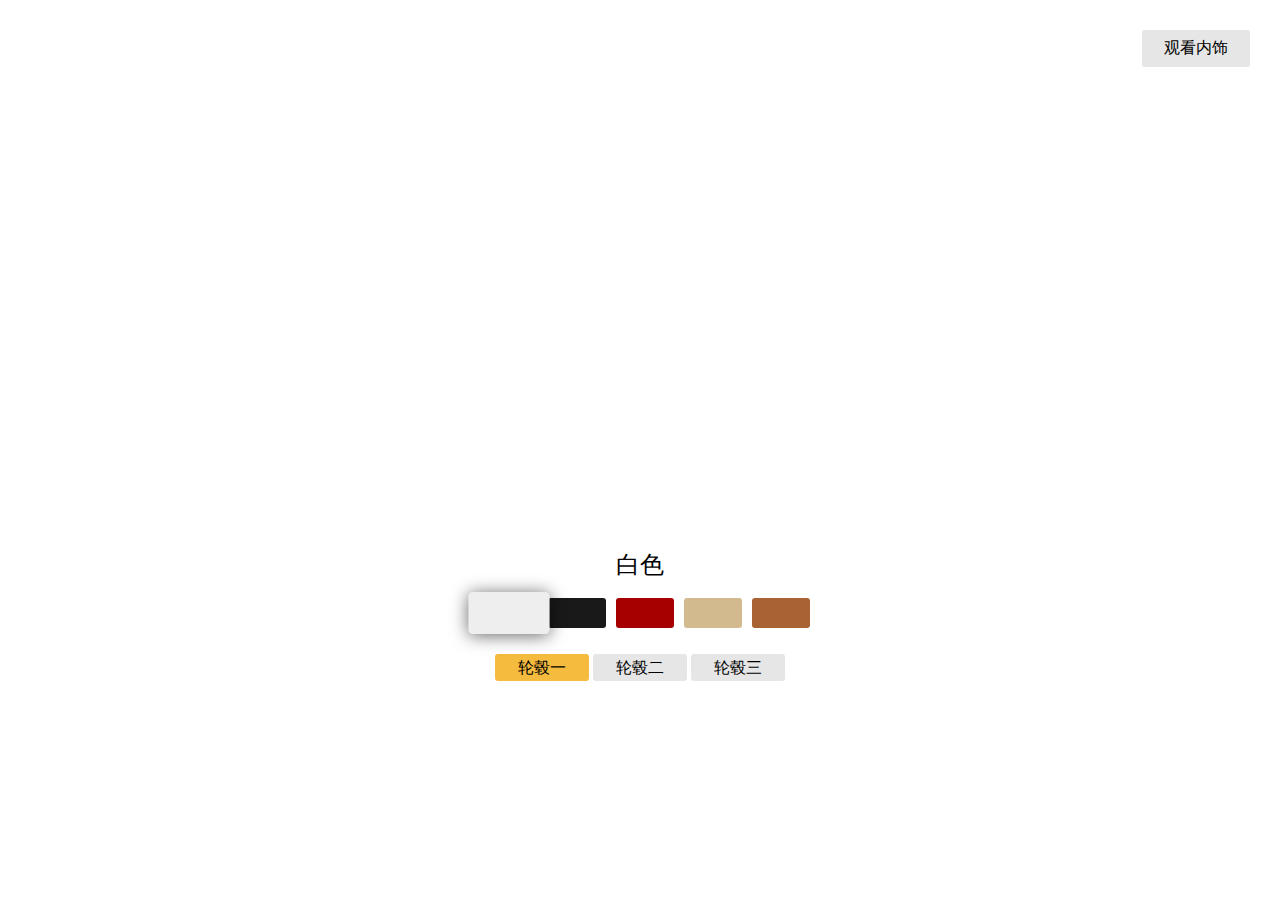
==== index.html @ bb8d85c2 "初始版本" ====
<!doctype html>
<html lang="en">
<head>
  <meta charset="UTF-8">
  <meta http-equiv="content-type" content='text/html;charset=utf-8' />
  <meta name="viewport" content="width=device-width, initial-scale=1.0, maximum-scale=1.0, user-scalable=0" />
  <meta name="apple-mobile-web-app-status-bar-style" content="black" />
  <meta name="format-detection" content="telephone=no,address=no" />
  <title>手机首页</title>
  <link rel="stylesheet" href="./css/reset.css">
  <link rel="stylesheet" href="./css/mobile_style.css">
  <script>
    var w = window,
      d = document,
      e = d.documentElement,
      g = d.getElementsByTagName('body')[0],
      width = w.innerWidth || e.clientWidth || g.clientWidth;
    if(width > 800) {
        window.location.href = './pc.html';
    }
  </script>
</head>
<body>
  <div class="wrap mobile">
    <div class="logo">Jeep</div>
    <div class="car_con">
      <img src="./images/go-into.png" alt="" class="rotate ro_left">
      <img src="./images/640_1008/K8_360_comp_lm_white_limited_640_1008_v008/K8_360_comp_lm_white_limited_640_1008_v008.0000.png" alt="" class="car_img place_img">
      <div class="car_img" id="car360"></div>
      <img src="./images/go-into.png" alt="" class="rotate ro_right">
      <span class="jump">观看内饰</span>
    </div>
    <div class="butt_group">
      <p class="car_color">白色</p>
      <div class="color_blocks">
        <span class="color_item color_active white" data-color="white"></span>
        <span class="color_item black" data-color="black"></span>
        <span class="color_item red" data-color="red"></span>
        <span class="color_item crystal" data-color="crystal"></span>
        <span class="color_item brown" data-color="brown"></span>
      </div>
      <div class="hubcaps">
        <span class="hubcap_item wheel_active" data-wheel="limit">轮毂一</span>
        <span class="hubcap_item" data-wheel="overland">轮毂二</span>
        <span class="hubcap_item" data-wheel="summit">轮毂三</span>
      </div>
    </div>
  </div>
  <script src="https://cdn.bootcss.com/jquery/3.3.0/jquery.min.js"></script>
  <script src="https://cdn.bootcss.com/spritespin/3.4.3/spritespin.min.js"></script>
  <script>
    var isFirst = true;  // 是否第一次访问

    $(document).ready(function () {
      var carObj = new car();
      carObj.listeners();
      carObj.load360();
    })

    var car = function car() {
      this.color = 'white';    // 颜色
      this.wheel = 'limited';   // 轮毂
      this.height = 550; // 初始高度
      this.colorText = {
        white: '白色',
        red: '红色',
        crystal: '水晶色',
        brown: '棕色',
        blue: '蓝色',
        black: '黑色'
      }
    }

    // 监听按钮点击
    car.prototype.listeners = function listeners() {
      var vm = this;
      var $colorItemList = $('.color_item') // 颜色按钮
      var $hubcapItemList = $('.hubcap_item') // 轮毂按钮
      var $carColor = $('.car_color');  // 颜色文字

      $colorItemList.on('click', function (e) {
        var $me = $(this);
        $colorItemList.removeClass('color_active');
        $me.addClass('color_active');
        vm.color = $me.data('color');
        $carColor.text(vm.colorText[vm.color]);
        vm.load360();
        isFirst = false;
      })

      $hubcapItemList.on('click', function (e) {
        var $me = $(this);
        $hubcapItemList.removeClass('wheel_active');
        $me.addClass('wheel_active');
        vm.wheel = $me.data('wheel');
        console.log(vm);
        vm.load360();
        isFirst = false;
      })
    }

    car.prototype.load360 = function load360() {
      var width = window.screen.availWidth;
      var height = $('.car_con').height();
      var frames = SpriteSpin.sourceArray('./images/640_1008/K8_360_comp_lm_' + this.color + '_' + this.wheel +'_640_1008_v008/K8_360_comp_lm_' + this.color + '_' +this.wheel +'_640_1008_v008.{frame}.png', { frame: [0, 60], digits: 4 });
      $("#car360").spritespin({
        width: width,
        height: height,
        behavior: "drag",
        module: "360",
        sense: -1,
        source: frames,
        animate: false
      });
    }

  </script>
</body>
</html>
---- css/mobile_style.css ----
/*手机版*/

.mobile {
  height: 100vh;
  overflow: hidden;
}

.mobile .logo {
  height: 42px;
  background: #191919;
  color: #fff;
  font-size: 30px;
  padding-left: 10px;
}

.mobile .car_con {
  position: relative;
}

.mobile .car_con .place_img {
  visibility: hidden;
  width: 100%;
  /*margin-top: -100px;*/
}

.mobile #car360 {
  position: absolute!important;
  top: 0;
  left: 0;
  z-index: 1;
}

.mobile .car_con .rotate {
  position: absolute;
  top: 300px;
  width: 39px;
}

.mobile .car_con .ro_left {
  transform: rotate(180deg);
  left: 25px;
}

.mobile .car_con .ro_right {
  right: 25px;
}

.mobile .jump {
  position: absolute;
  right: 15px;
  top: 15px;
  background: #e6e6e6;
  border-radius: 3px;
  padding: 4px 11px;
}

.mobile .butt_group {
  text-align: center;
  position: fixed;
  bottom: 10px;
  z-index: 9;
  width: 100%;
}

.mobile .car_color {
  font-family: PingFangSC-Regular;
  font-size: 12px;
  color: #000000;
  text-align: center;
  line-height: 30px;
}

.mobile .color_blocks {
  font-size: 0;
}

.mobile .color_blocks .color_item{
  display: inline-block;
  border-radius: 3px;
  width: 59px;
  height: 31px;
  margin-left: 5px;
  transition: all .3s ease;
  margin-top: 9px;
}

.mobile .color_blocks .color_item:first-child {
  margin: 0;
}

.mobile .color_blocks .color_active {
  box-shadow: 0 1px 12px 0 rgba(0,0,0,0.60);
  transform: scale(1.25);
}

.mobile .hubcaps {
  margin-top: 18px;
  font-family: PingFangSC-Regular;
  font-size: 12px;
  color: #000000;
}

.mobile .hubcaps .hubcap_item {
  background: #e6e6e6;
  border-radius: 3px;
  padding: 4px 18px;
  transition: background .3s ease;
}

.mobile .hubcaps .wheel_active {
  background: #F5BB3F;
}
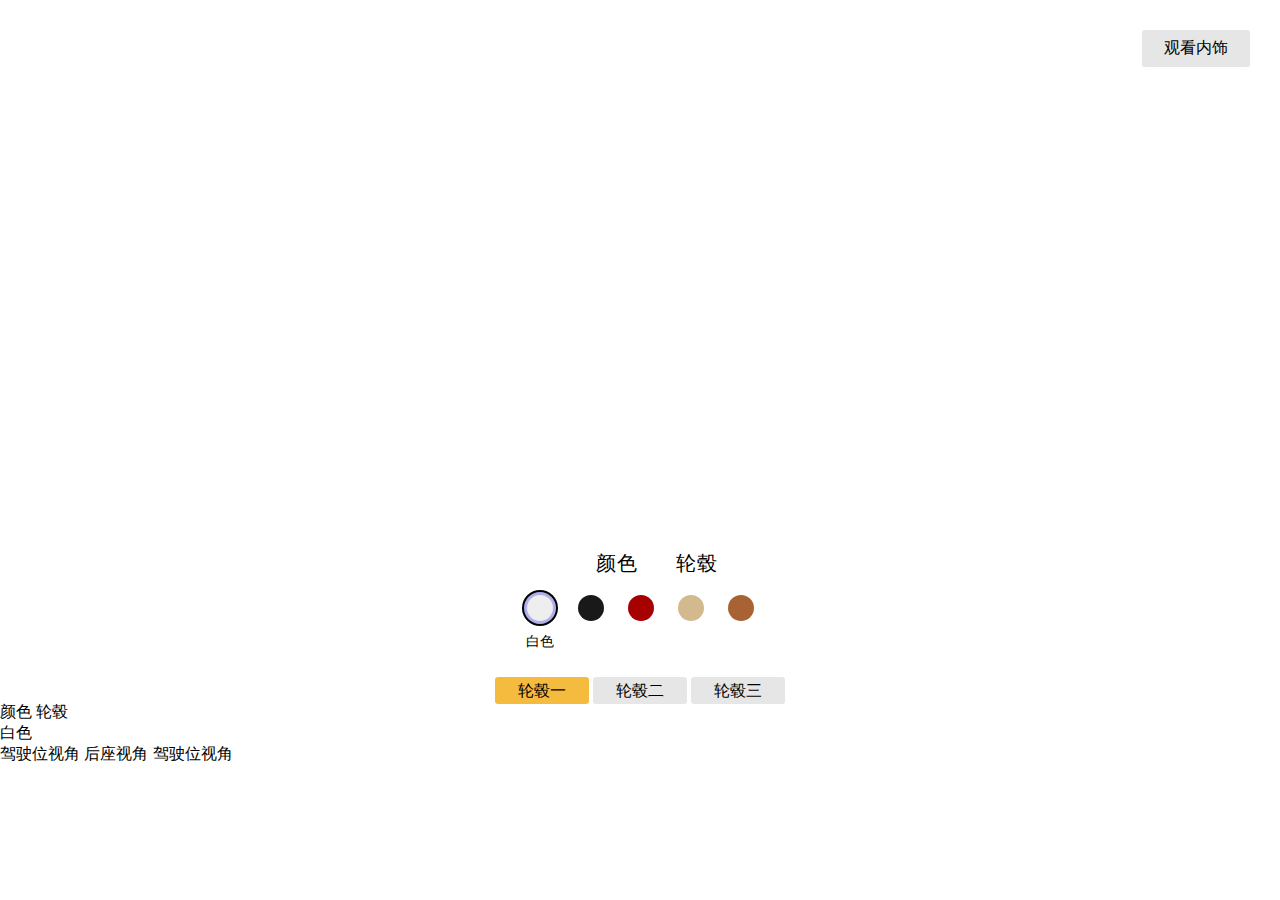
==== commit 3f5ddc3b: "修改UI" ====
--- a/index.html
+++ b/index.html
@@ -100,7 +100,7 @@
     }
 
     car.prototype.load360 = function load360() {
-      var width = window.screen.availWidth;
+      var width = window.innerWidth || document.clientWidth;
       var height = $('.car_con').height();
       var frames = SpriteSpin.sourceArray('./images/640_1008/K8_360_comp_lm_' + this.color + '_' + this.wheel +'_640_1008_v008/K8_360_comp_lm_' + this.color + '_' +this.wheel +'_640_1008_v008.{frame}.png', { frame: [0, 60], digits: 4 });
       $("#car360").spritespin({
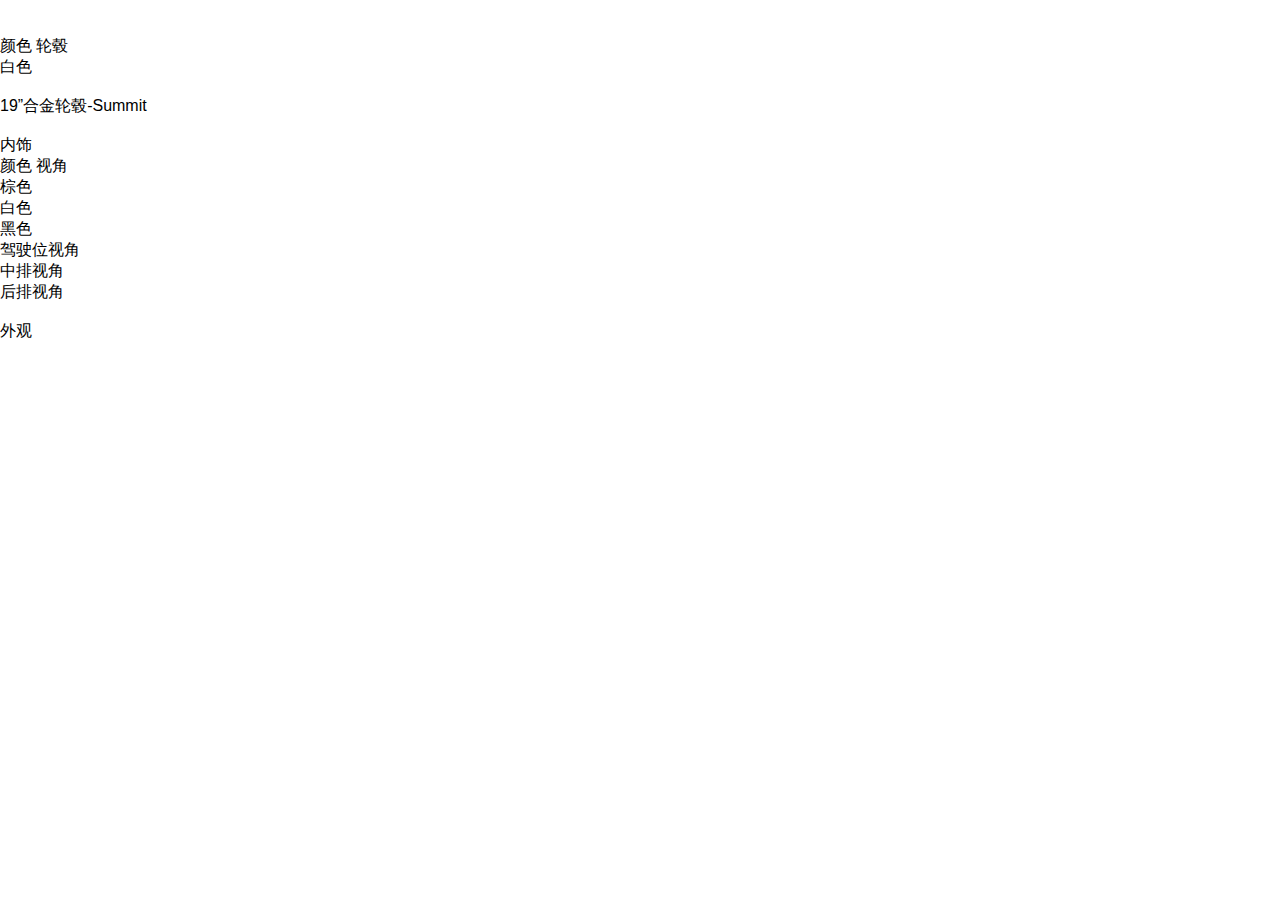
==== commit 2b9cdcc1: "完成pc端" ====
--- a/index.html
+++ b/index.html
@@ -6,6 +6,8 @@
   <meta name="viewport" content="width=device-width, initial-scale=1.0, maximum-scale=1.0, user-scalable=0" />
   <meta name="apple-mobile-web-app-status-bar-style" content="black" />
   <meta name="format-detection" content="telephone=no,address=no" />
+  <meta http-equiv="cache-control" content="max-age=0" />
+  <meta http-equiv="cache-control" content="no-cache" />
   <title>手机首页</title>
   <link rel="stylesheet" href="./css/reset.css">
   <link rel="stylesheet" href="./css/mobile_style.css">
@@ -25,7 +27,7 @@
     <div class="logo">Jeep</div>
     <div class="car_con">
       <img src="./images/go-into.png" alt="" class="rotate ro_left">
-      <img src="./images/640_1008/K8_360_comp_lm_white_limited_640_1008_v008/K8_360_comp_lm_white_limited_640_1008_v008.0000.png" alt="" class="car_img place_img">
+      <img src="./images/640_1008/K8_360_comp_lm_white_limited_640_1008_v008/K8_360_comp_lm_white_limited_640_1008_v008.0000.png" alt="" class="car_img place_img" onload="load()">
       <div class="car_img" id="car360"></div>
       <img src="./images/go-into.png" alt="" class="rotate ro_right">
       <span class="jump">观看内饰</span>
@@ -51,11 +53,15 @@
   <script>
     var isFirst = true;  // 是否第一次访问
 
-    $(document).ready(function () {
+    function load() {
       var carObj = new car();
       carObj.listeners();
       carObj.load360();
-    })
+    }
+//
+//    $(document).ready(function () {
+//
+//    })
 
     var car = function car() {
       this.color = 'white';    // 颜色
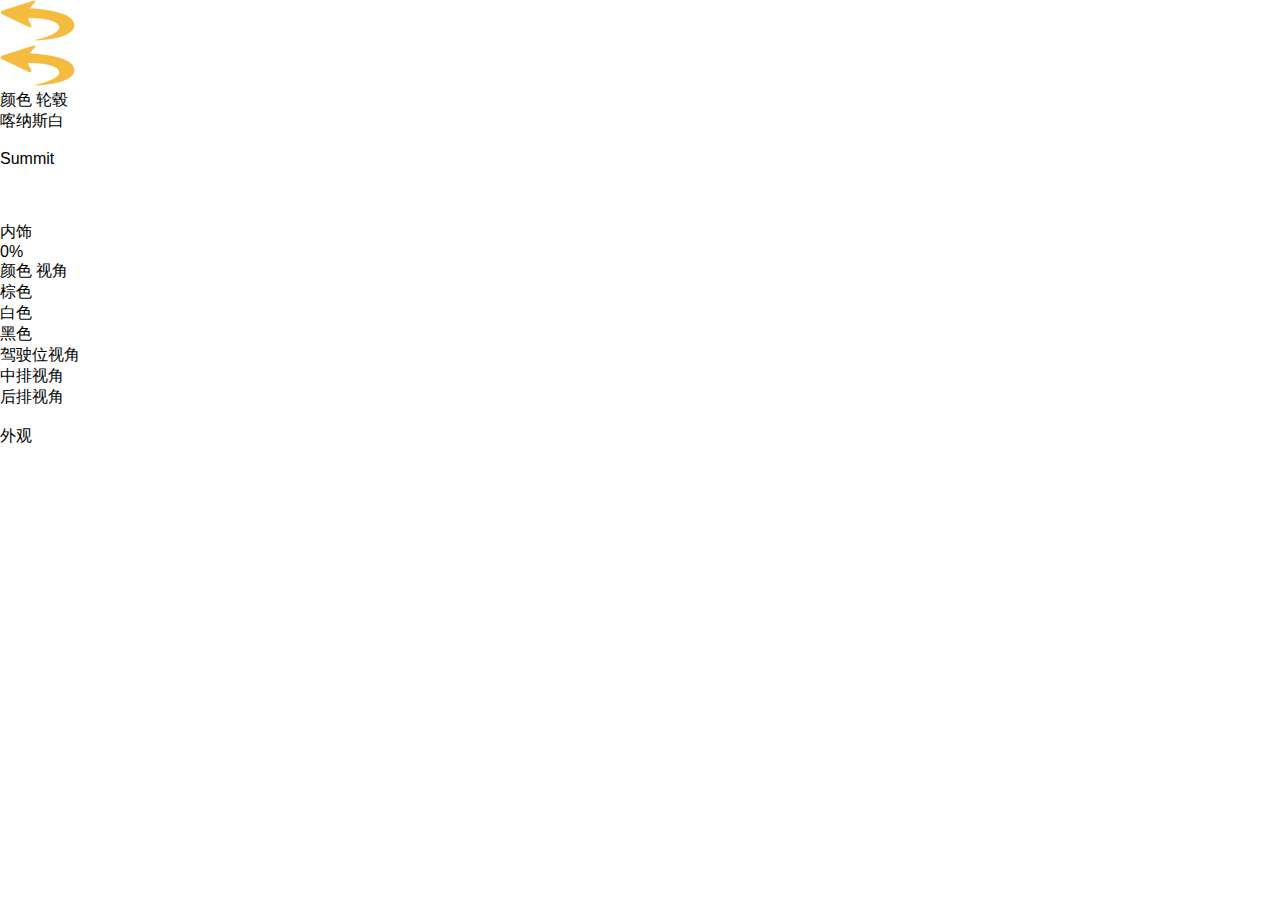
==== commit 3c6cd235: "修改字体" ====
--- a/index.html
+++ b/index.html
@@ -2,124 +2,381 @@
 <html lang="en">
 <head>
   <meta charset="UTF-8">
-  <meta http-equiv="content-type" content='text/html;charset=utf-8' />
-  <meta name="viewport" content="width=device-width, initial-scale=1.0, maximum-scale=1.0, user-scalable=0" />
-  <meta name="apple-mobile-web-app-status-bar-style" content="black" />
-  <meta name="format-detection" content="telephone=no,address=no" />
-  <meta http-equiv="cache-control" content="max-age=0" />
-  <meta http-equiv="cache-control" content="no-cache" />
+  <meta http-equiv="content-type" content='text/html;charset=utf-8'/>
+  <meta name="viewport" content="width=device-width, initial-scale=1.0, maximum-scale=1.0, user-scalable=0"/>
+  <meta name="apple-mobile-web-app-status-bar-style" content="black"/>
+  <meta name="format-detection" content="telephone=no,address=no"/>
+  <meta http-equiv="cache-control" content="max-age=0"/>
+  <meta http-equiv="cache-control" content="no-cache"/>
   <title>手机首页</title>
   <link rel="stylesheet" href="./css/reset.css">
   <link rel="stylesheet" href="./css/mobile_style.css">
   <script>
     var w = window,
-      d = document,
-      e = d.documentElement,
-      g = d.getElementsByTagName('body')[0],
-      width = w.innerWidth || e.clientWidth || g.clientWidth;
-    if(width > 800) {
-        window.location.href = './pc.html';
+            d = document,
+            e = d.documentElement,
+            g = d.getElementsByTagName('body')[0],
+            width = w.innerWidth || e.clientWidth || g.clientWidth;
+    if (width > 800) {
+      window.location.href = './pc.html';
     }
   </script>
 </head>
 <body>
-  <div class="wrap mobile">
-    <div class="logo">Jeep</div>
-    <div class="car_con">
-      <img src="./images/go-into.png" alt="" class="rotate ro_left">
-      <img src="./images/640_1008/K8_360_comp_lm_white_limited_640_1008_v008/K8_360_comp_lm_white_limited_640_1008_v008.0000.png" alt="" class="car_img place_img" onload="load()">
-      <div class="car_img" id="car360"></div>
-      <img src="./images/go-into.png" alt="" class="rotate ro_right">
-      <span class="jump">观看内饰</span>
-    </div>
-    <div class="butt_group">
-      <p class="car_color">白色</p>
-      <div class="color_blocks">
-        <span class="color_item color_active white" data-color="white"></span>
-        <span class="color_item black" data-color="black"></span>
-        <span class="color_item red" data-color="red"></span>
-        <span class="color_item crystal" data-color="crystal"></span>
-        <span class="color_item brown" data-color="brown"></span>
+<div class="wrap mobile">
+  <div class="logo">Jeep</div>
+  <div class="car_con">
+    <img src="./images/go-into.png" alt="" class="rotate ro_left">
+    <img src="./images/640_1008/K8_360_comp_lm_white_limited_640_1008_v008/K8_360_comp_lm_white_limited_640_1008_v008.0000.png"
+         alt="" class="place_img">
+    <div class="car_img" id="car360"></div>
+    <img src="./images/go-into.png" alt="" class="rotate ro_right">
+  </div>
+  <div class="butt_group">
+    <div class="menu">
+      <span class="menu_item menu_active" id="menu_color">颜色</span>
+      <span class="menu_item" id="menu_hubcaps">轮毂</span>
+    </div>
+    <div class="color_blocks">
+      <div class="color_text_wrap"><span class="color_item color_active white" data-color="white"></span>
+        <p class="text_for_color">喀纳斯白</p></div>
+      <div class="color_text_wrap"><span class="color_item black" data-color="black"></span>
+        <p class="text_for_color"></p></div>
+      <div class="color_text_wrap"><span class="color_item red" data-color="red"></span>
+        <p class="text_for_color"></p></div>
+      <div class="color_text_wrap"><span class="color_item crystal" data-color="crystal"></span>
+        <p class="text_for_color"></p></div>
+      <div class="color_text_wrap"><span class="color_item brown" data-color="brown"></span>
+        <p class="text_for_color"></p></div>
+      <div class="color_text_wrap"><span class="color_item blue" data-color="blue"></span>
+        <p class="text_for_color"></p></div>
+    </div>
+    <div class="hubcaps">
+      <span class="hubcap_item wheel_active" data-wheel="limited"><img src="./images/hubcap-1.png" alt=""><p class="hubcap_text">Summit</p></span>
+      <span class="hubcap_item" data-wheel="overland"><img src="./images/hubcap-2.png" alt=""><p class="hubcap_text"></p></span>
+      <span class="hubcap_item" data-wheel="summit"><img src="./images/hubcap-3.png" alt=""><p class="hubcap_text"></p></span>
+    </div>
+  </div>
+  <div class="out_foot_right">
+    <img src="./images/steering_wheel.png" alt="" class="jump">
+    <p class="steering_text">内饰</p>
+  </div>
+  <div class="box_fix"><div class="box"><div class="boxLoading"></div><p>0%</p></div></div>
+</div>
+<div class="inner">
+  <div id="vr_show"></div>
+  <div class="i_footer">
+    <div class="i_butts">
+      <div class="i_menu">
+        <span class="i_menu_item i_menu_active" id="i_color">颜色</span>
+        <span class="i_menu_item" id="i_angle">视角</span>
       </div>
-      <div class="hubcaps">
-        <span class="hubcap_item wheel_active" data-wheel="limit">轮毂一</span>
-        <span class="hubcap_item" data-wheel="overland">轮毂二</span>
-        <span class="hubcap_item" data-wheel="summit">轮毂三</span>
+      <div class="i_color_blocks">
+        <div class="i_color_text_wrap"><span class="i_color_item i_color_active brown" data-color="brown"></span>
+          <p class="text_for_color">棕色</p></div>
+        <div class="i_color_text_wrap"><span class="i_color_item white" data-color="white"></span>
+          <p class="text_for_color">白色</p></div>
+        <div class="i_color_text_wrap"><span class="i_color_item black" data-color="black"></span>
+          <p class="text_for_color">黑色</p></div>
       </div>
+      <div class="angle">
+        <div class="angle_wrap angle_active">
+          <div class="three_row">
+            <div class="row_block"></div>
+            <div class="row_block"></div>
+            <div class="row_block"></div>
+          </div>
+          <p class="angle_item" data-row="one">驾驶位视角</p>
+        </div>
+        <div class="angle_wrap">
+          <div class="three_row">
+            <div class="row_block"></div>
+            <div class="row_block"></div>
+            <div class="row_block"></div>
+          </div>
+          <p class="angle_item" data-row="two">中排视角</p>
+        </div>
+        <div class="angle_wrap">
+          <div class="three_row">
+            <div class="row_block"></div>
+            <div class="row_block"></div>
+            <div class="row_block"></div>
+          </div>
+          <p class="angle_item" data-row="three">后排视角</p>
+        </div>
+      </div>
+    </div>
+    <div class="footer_right">
+      <img src="./images/out_look.png" alt="" class="go_to_out">
+      <p>外观</p>
     </div>
   </div>
-  <script src="https://cdn.bootcss.com/jquery/3.3.0/jquery.min.js"></script>
-  <script src="https://cdn.bootcss.com/spritespin/3.4.3/spritespin.min.js"></script>
-  <script>
-    var isFirst = true;  // 是否第一次访问
-
-    function load() {
-      var carObj = new car();
-      carObj.listeners();
-      carObj.load360();
+</div>
+<script src="https://cdn.bootcss.com/jquery/3.3.0/jquery.min.js"></script>
+<script src="https://cdn.bootcss.com/spritespin/3.4.3/spritespin.min.js"></script>
+<script>
+  var isFirst = true;  // 是否第一次访问
+  var isOut = true;  // true在外观页  false在内饰页
+  var innerCar;
+
+  $(document).ready(function () {
+    var carObj = new car();
+    carObj.listeners();
+    carObj.load360();
+  })
+
+  var car = function Car() {
+    this.color = 'white';    // 颜色
+    this.wheel = 'limited';   // 轮毂
+    this.height = 550; // 初始高度
+    this.colorText = {
+      white: '喀纳斯白',
+      red: '波尔多红',
+      crystal: '水晶色',
+      brown: '阿布扎比棕',
+      blue: '斐济蓝',
+      black: '北极黑'
+    };
+    this.colorValue = {
+      white: '#999999',
+      red: '#A60000',
+      crystal: '#D3B98E',
+      brown: '#A86233',
+      black: '#191919',
+      blue: '#2378BB'
+    };
+  };
+
+  // 监听按钮点击
+  car.prototype.listeners = function listeners() {
+
+    $('.innder').hide();
+    $('.wrap').show();
+    var vm = this;
+    var $colorItemList = $('.color_item'); // 颜色按钮
+    var $hubcapItemList = $('.hubcap_item'); // 轮毂按钮
+    var $menuItem = $('.menu_item'); // 颜色轮毂菜单
+    var $hubcapText = $('.hubcap_text');
+    var $textForColor = $('.text_for_color');
+
+    $colorItemList.on('click', function (e) {
+      e.stopPropagation();
+      var $me = $(this);
+      $colorItemList.removeClass('color_active');
+      $colorItemList.css('box-shadow','none');
+      $me.addClass('color_active');
+      vm.color = $me.data('color');
+      $me.css('box-shadow', '0 0 0 3px #d1e9f9, 0 0 0 5px' +　vm.colorValue[vm.color]);
+      $textForColor.text('');
+      $me.next().text(vm.colorText[vm.color]);
+      vm.load360();
+      isFirst = false;
+    });
+
+    $hubcapItemList.on('click', function (e) {
+      e.stopPropagation();
+      var $me = $(this);
+      $hubcapItemList.removeClass('wheel_active');
+      $me.addClass('wheel_active');
+      vm.wheel = $me.data('wheel');
+      $hubcapText.text('');
+      $me.find('p').text(vm.wheel);
+      vm.load360();
+      isFirst = false;
+    });
+
+    $('.jump').on('click', function (e) {
+      e.stopPropagation();
+      if(!innerCar) {
+        innerCar = new InnerCar;
+
+      }
+      innerCar.addScript();
+      innerCar.listens();
+    });
+
+    // 颜色和轮毂菜单
+    $menuItem.on('click', function (e) {
+      e.stopPropagation();
+      var $me = $(this);
+      $menuItem.removeClass('menu_active');
+      $me.addClass('menu_active');
+      if($me.attr('id') === 'menu_color') {
+        $('.color_blocks').show();
+        $('.hubcaps').hide();
+      } else {
+        $('.color_blocks').hide();
+        $('.hubcaps').show();
+      }
+    })
+  };
+
+  car.prototype.load360 = function load360() {
+    var width = $('.place_img').width();
+    var height = $('.place_img').height();
+    var $boxfix = $('.box_fix');
+    var loadIndex;
+    var frames = SpriteSpin.sourceArray('./images/640_1008/K8_360_comp_lm_' + this.color + '_' + this.wheel + '_640_1008_v008/K8_360_comp_lm_' + this.color + '_' + this.wheel + '_640_1008_v008.{frame}.png', {
+      frame: [0, 60],
+      digits: 4
+    });
+    $("#car360").spritespin({
+      width: width,
+      height: height,
+      behavior: "drag",
+      module: "360",
+      sense: -1,
+      source: frames,
+      animate: false,
+      onInit: function () {
+        $boxfix.show();
+        loadIndex = 0;
+        console.log("正在加载");
+      },
+      onProgress: function (a, b, c, d) {
+        loadIndex = loadIndex + 1;
+        var p = parseInt(parseFloat(parseFloat(loadIndex) / frames.length) * 100);
+        if (p > 100) {
+          p = 100;
+        }
+        $boxfix.find('p').html(p + "%");
+      },
+      onLoad: function () {
+        console.log("加载完成");
+        $boxfix.hide();
+        $boxfix.find('p').html("0%");
+        //$('.loading_wrap').hide();
+      },
+    });
+  }
+
+  function InnerCar() {
+    this.color = 'brown';
+    this.row = 'one';
+    this.angle = 1;
+    this.colorText = {
+      white: "白色",
+      black: '黑色',
+      red: '棕色'
+    };
+    this.colorValue = {
+      white: '#ffffff',
+      black: '#191919',
+      brown: '#AC6645'
     }
-//
-//    $(document).ready(function () {
-//
-//    })
-
-    var car = function car() {
-      this.color = 'white';    // 颜色
-      this.wheel = 'limited';   // 轮毂
-      this.height = 550; // 初始高度
-      this.colorText = {
-        white: '白色',
-        red: '红色',
-        crystal: '水晶色',
-        brown: '棕色',
-        blue: '蓝色',
-        black: '黑色'
+  };
+
+  InnerCar.prototype.listens = function lists() {
+    var vm = this;
+    var $iMenuItem = $('.i_menu_item');
+    var $iColorBlo = $('.i_color_blocks');
+    var $angle = $('.angle');
+    var $iColorItem = $('.i_color_item');
+    var $angleWrap = $('.angle_wrap');
+
+    $('.go_to_out').on('click', function (e) {
+      e.stopPropagation();
+      panelSwitch(true);
+    });
+
+    $iMenuItem.on('click', function (e) {
+      var $me = $(this);
+      $iMenuItem.removeClass('i_menu_active');
+      $me.addClass('i_menu_active');
+      if($me.attr('id') === 'i_color') {
+        $iColorBlo.show();
+        $angle.hide();
+      } else {
+        $iColorBlo.hide();
+        $angle.show();
       }
+    });
+
+    // 颜色切换监听
+    $iColorItem.on('click', function (e) {
+      e.stopPropagation();
+      var $me = $(this);
+      $iColorItem.removeClass('i_color_active');
+      $me.addClass('i_color_active');
+      var color = $me.data('color');
+      $iColorItem.css('box-shadow', 'none');
+      $me.css('box-shadow', '0 0 0 3px #999999, 0 0 0 5px' + vm.colorValue[color]);
+      vm.loadVR(vm.row, color);
+    })
+
+    // 驾驶位监听
+    $angleWrap.on('click', function (e) {
+      e.stopPropagation();
+      var $me = $(this);
+      $angleWrap.removeClass('angle_active');
+      $me.addClass('angle_active');
+      var row = $me.find('p').data('row');
+      vm.loadVR(row, vm.color);
+    })
+  };
+
+  InnerCar.prototype.addScript = function load() {
+    var vm = this;
+    panelSwitch(false);
+    var scriptForPhoto = document.getElementById('scriptForPho');
+    if (!scriptForPhoto) {
+
+      scriptForPhoto = document.createElement("script");
+      scriptForPhoto.type = "text/javascript";
+      scriptForPhoto.src = "./js/photo-sphere-viewer.js";
+      scriptForPhoto.id = "scriptForPho"
+      document.body.appendChild(scriptForPhoto);
+
+      scriptForPhoto.onload = function () {
+
+        var scriptForThree = document.createElement("script");
+        scriptForThree.type = "text/javascript";
+        scriptForThree.src = "./js/three.min.js";
+        document.body.appendChild(scriptForThree);
+
+        scriptForThree.onload = function () {
+          vm.loadVR(vm.row, vm.color);
+        }
+      }
+    } else {
+      vm.loadVR(vm.row, vm.color);
     }
-
-    // 监听按钮点击
-    car.prototype.listeners = function listeners() {
-      var vm = this;
-      var $colorItemList = $('.color_item') // 颜色按钮
-      var $hubcapItemList = $('.hubcap_item') // 轮毂按钮
-      var $carColor = $('.car_color');  // 颜色文字
-
-      $colorItemList.on('click', function (e) {
-        var $me = $(this);
-        $colorItemList.removeClass('color_active');
-        $me.addClass('color_active');
-        vm.color = $me.data('color');
-        $carColor.text(vm.colorText[vm.color]);
-        vm.load360();
-        isFirst = false;
-      })
-
-      $hubcapItemList.on('click', function (e) {
-        var $me = $(this);
-        $hubcapItemList.removeClass('wheel_active');
-        $me.addClass('wheel_active');
-        vm.wheel = $me.data('wheel');
-        console.log(vm);
-        vm.load360();
-        isFirst = false;
-      })
+  }
+
+  InnerCar.prototype.loadVR = function loadVR(row, color) {
+    var vrShow = document.getElementById('vr_show');
+    $(vrShow).innerHTML = '';
+    this.PSV = new PhotoSphereViewer({
+      // Path to the panorama
+      panorama: './images/fullscreen/' + row + '_' + color + '.jpg',
+
+      // Container
+      container: vrShow,
+      time_anim: 3000,
+      navbar: false,
+      size: {
+        height: window.innerHeight || document.clientHeight
+      },
+      default_position: {
+        long: - Math.PI / 2,
+        lat: 0
+      },
+      loading_msg: ''
+    });
+  }
+
+  // 外观内饰切换
+  function panelSwitch(type) {
+    if(type) {
+      isOut = true;
+      $('.wrap').show();
+      $('.inner').hide();
+    } else {
+      $('.wrap').hide();
+      $('.inner').show();
     }
-
-    car.prototype.load360 = function load360() {
-      var width = window.innerWidth || document.clientWidth;
-      var height = $('.car_con').height();
-      var frames = SpriteSpin.sourceArray('./images/640_1008/K8_360_comp_lm_' + this.color + '_' + this.wheel +'_640_1008_v008/K8_360_comp_lm_' + this.color + '_' +this.wheel +'_640_1008_v008.{frame}.png', { frame: [0, 60], digits: 4 });
-      $("#car360").spritespin({
-        width: width,
-        height: height,
-        behavior: "drag",
-        module: "360",
-        sense: -1,
-        source: frames,
-        animate: false
-      });
-    }
-
-  </script>
+  }
+
+</script>
 </body>
 </html>--- a/css/mobile_style.css
+++ b/css/mobile_style.css
@@ -1,11 +1,11 @@
 
 
-/*手机版*/
-
-.mobile {
-  height: 100vh;
-  overflow: hidden;
-}
+/*!*手机版*!*/
+
+/*.mobile {*/
+  /*height: 100vh;*/
+  /*overflow: hidden;*/
+/*}*/
 
 .mobile .logo {
   height: 42px;
@@ -15,100 +15,518 @@
   padding-left: 10px;
 }
 
+/*.mobile .car_con {*/
+  /*position: relative;*/
+/*}*/
+
+/*.mobile .car_con .place_img {*/
+  /*visibility: hidden;*/
+  /*width: 100%;*/
+  /*!*margin-top: -100px;*!*/
+/*}*/
+
+/*.mobile #car360 {*/
+  /*position: absolute!important;*/
+  /*top: 0;*/
+  /*left: 0;*/
+  /*z-index: 1;*/
+/*}*/
+
+/*.mobile .car_con .rotate {*/
+  /*position: absolute;*/
+  /*top: 300px;*/
+  /*width: 39px;*/
+/*}*/
+
+/*.mobile .car_con .ro_left {*/
+  /*transform: rotate(180deg);*/
+  /*left: 25px;*/
+/*}*/
+
+/*.mobile .car_con .ro_right {*/
+  /*right: 25px;*/
+/*}*/
+
+/*.mobile .jump {*/
+  /*position: absolute;*/
+  /*right: 15px;*/
+  /*top: 15px;*/
+  /*background: #e6e6e6;*/
+  /*border-radius: 3px;*/
+  /*padding: 4px 11px;*/
+/*}*/
+
+/*.mobile .butt_group {*/
+  /*text-align: center;*/
+  /*position: fixed;*/
+  /*bottom: 10px;*/
+  /*z-index: 9;*/
+  /*width: 100%;*/
+/*}*/
+
+/*.mobile .car_color {*/
+  /*font-family: PingFangSC-Regular;*/
+  /*font-size: 12px;*/
+  /*color: #000000;*/
+  /*text-align: center;*/
+  /*line-height: 30px;*/
+/*}*/
+
+/*.mobile .color_blocks {*/
+  /*font-size: 0;*/
+/*}*/
+
+/*.mobile .color_blocks .color_item{*/
+  /*display: inline-block;*/
+  /*border-radius: 3px;*/
+  /*width: 59px;*/
+  /*height: 31px;*/
+  /*margin-left: 5px;*/
+  /*transition: all .3s ease;*/
+  /*margin-top: 9px;*/
+/*}*/
+
+/*.mobile .color_blocks .color_item:first-child {*/
+  /*margin: 0;*/
+/*}*/
+
+/*.mobile .color_blocks .color_active {*/
+  /*box-shadow: 0 1px 12px 0 rgba(0,0,0,0.60);*/
+  /*transform: scale(1.25);*/
+/*}*/
+
+/*.mobile .hubcaps {*/
+  /*margin-top: 18px;*/
+  /*font-family: PingFangSC-Regular;*/
+  /*font-size: 12px;*/
+  /*color: #000000;*/
+/*}*/
+
+/*.mobile .hubcaps .hubcap_item {*/
+  /*background: #e6e6e6;*/
+  /*border-radius: 3px;*/
+  /*padding: 4px 18px;*/
+  /*transition: background .3s ease;*/
+/*}*/
+
+/*.mobile .hubcaps .wheel_active {*/
+  /*background: #F5BB3F;*/
+/*}*/
+
+.mobile {
+  position: relative;
+}
+
 .mobile .car_con {
   position: relative;
-}
-
-.mobile .car_con .place_img {
+  margin-top: -80px;
+}
+
+.mobile .car_img {
+  position: absolute!important;
+  top: 0;
+  width: 100%;
+  z-index: 2;
+}
+
+.mobile .place_img {
   visibility: hidden;
   width: 100%;
-  /*margin-top: -100px;*/
-}
-
-.mobile #car360 {
-  position: absolute!important;
-  top: 0;
-  left: 0;
-  z-index: 1;
-}
-
-.mobile .car_con .rotate {
+}
+
+
+.mobile .rotate {
   position: absolute;
-  top: 300px;
+  top: 335px;
   width: 39px;
 }
 
-.mobile .car_con .ro_left {
+.mobile .ro_left {
+  left: 15px;
   transform: rotate(180deg);
-  left: 25px;
-}
-
-.mobile .car_con .ro_right {
-  right: 25px;
-}
-
-.mobile .jump {
+}
+
+.mobile .ro_right {
+  right: 15px;
+}
+
+/*.mobile .jump {*/
+/*position: absolute;*/
+/*right: 30px;*/
+/*top: 30px;*/
+/*background: #e6e6e6;*/
+/*border-radius: 3px;*/
+/*padding: 8px 22px;*/
+/*cursor: pointer;*/
+/*}*/
+
+.mobile .butt_group {
+  text-align: center;
   position: absolute;
-  right: 15px;
-  top: 15px;
-  background: #e6e6e6;
-  border-radius: 3px;
-  padding: 4px 11px;
-}
-
-.mobile .butt_group {
-  text-align: center;
+  z-index: 3;
+  top: 420px;
+  width: 100%;
+}
+
+.mobile .car_color {
+  font-family: PingFangSC-Regular;
+  font-size: 24px;
+  color: #000000;
+  text-align: center;
+  line-height: 30px;
+}
+
+.mobile .color_blocks {
+  font-size: 0;
+}
+
+.mobile .color_blocks .color_item{
+  display: inline-block;
+  border-radius: 50%;
+  width: 26px;
+  height: 26px;
+  transition: all .3s ease;
+  margin-top: 18px;
+  cursor: pointer;
+}
+
+.mobile .color_blocks .color_text_wrap:first-child {
+  margin-left: 0;
+}
+
+.mobile .color_blocks .color_active {
+  box-shadow: 0 0 0 3px #d1e9f9,
+  0 0 0 5px #999999;
+  /*transform: scale(1.4);*/
+}
+
+.mobile .color_blocks .color_text_wrap .text_for_color {
+  font-size: 14px;
+  margin-top: 12px;
+  visibility: hidden;
+}
+
+.mobile .color_blocks .color_active + p {
+  visibility: visible!important;
+}
+
+.mobile .menu .menu_item {
+  position: relative;
+  font-size: 16px;
+  letter-spacing: 1px;
+  margin-left: 17px;
+  cursor: pointer;
+}
+
+.mobile .menu .menu_active:after {
+  content: " ";
+  background: url("../images/triangle.png") no-repeat center;
+  background-size: 33px 5px;
+  position: absolute;
+  bottom: -10px;
+  width: 36px;
+  height: 5px;
+  left: -2px;
+}
+
+.mobile .color_blocks .color_text_wrap {
+  display: inline-block;
+  margin-left: 8px;
+  vertical-align: text-top;
+}
+
+/*.mobile .color_blocks .color_active:after {*/
+/*content: attr(data-content) '白色';*/
+/*display: block;*/
+/*}*/
+
+.mobile .hubcaps {
+  margin-top: 30px;
+  font-family: PingFangSC-Regular;
+  font-size: 16px;
+  color: #000000;
+}
+
+.mobile .hubcaps .hubcap_item {
+  /*background: #e6e6e6;*/
+  /*border-radius: 3px;*/
+  /*padding: 5px 23px;*/
+  transition: background .3s ease;
+  /*margin-left: 33px;*/
+  display: inline-block;
+  vertical-align: text-top;
+  width: 60px;
+}
+
+.mobile .hubcaps .hubcap_item:first-child {
+  margin-left: 0;
+}
+
+.mobile .hubcaps .hubcap_item img {
+  border-radius: 50%;
+  border: 2px solid #fff;
+
+}
+
+.mobile .hubcaps .hubcap_text{
+  font-family: PingFangSC-Regular;
+  text-shadow: 0 0 4px rgba(0,0,0,0.40);
+  font-size: 14px;
+}
+
+.mobile .hubcaps .wheel_active img{
+  box-shadow: 0 0 0 2px #fff, 0 0 0 4px #F5BB3F;
+}
+
+#vr_show {
+  width: 100%;
+  height: 100%;
+}
+
+.inner {
+  display: none;
+}
+
+.mobile .hubcaps {
+  display: none;
+}
+
+.mobile .color_blocks{
+  padding-top: 20px;
+}
+
+.mobile .out_foot_right {
+  display: inline-block;
   position: fixed;
   bottom: 10px;
-  z-index: 9;
-  width: 100%;
-}
-
-.mobile .car_color {
+  right: 10px;
+  text-align: center;
+}
+
+.mobile .out_foot_right .jump {
+  width: 42px;
+}
+
+.mobile .out_foot_right .steering_text {
   font-family: PingFangSC-Regular;
   font-size: 12px;
-  color: #000000;
-  text-align: center;
-  line-height: 30px;
-}
-
-.mobile .color_blocks {
-  font-size: 0;
-}
-
-.mobile .color_blocks .color_item{
-  display: inline-block;
-  border-radius: 3px;
-  width: 59px;
-  height: 31px;
-  margin-left: 5px;
-  transition: all .3s ease;
-  margin-top: 9px;
-}
-
-.mobile .color_blocks .color_item:first-child {
-  margin: 0;
-}
-
-.mobile .color_blocks .color_active {
-  box-shadow: 0 1px 12px 0 rgba(0,0,0,0.60);
-  transform: scale(1.25);
-}
-
-.mobile .hubcaps {
-  margin-top: 18px;
+  text-shadow: 0 0 4px rgba(0,0,0,0.40);
+}
+
+.inner .i_footer {
+  position: fixed;
+  bottom: 0;
+  height: 156px;
+  width: 100%;
+  background: rgba(255,255,255, 0.38);
+  text-align: center;
+  padding-top: 35px;
+}
+
+.inner .footer_right {
+  position: fixed;
+  bottom: 10px;
+  right: 10px;
+  text-align: center;
+}
+
+.inner .footer_right .go_to_out {
+  width: 42px;
+  height: 42px;
+}
+
+.inner .footer_right p {
   font-family: PingFangSC-Regular;
   font-size: 12px;
-  color: #000000;
-}
-
-.mobile .hubcaps .hubcap_item {
-  background: #e6e6e6;
-  border-radius: 3px;
-  padding: 4px 18px;
-  transition: background .3s ease;
-}
-
-.mobile .hubcaps .wheel_active {
+  line-height: 22px;
+  text-shadow: 0 0 4px rgba(0,0,0,0.40);
+}
+
+.inner .i_menu .i_menu_item {
+  position: relative;
+  font-size: 16px;
+  letter-spacing: 1px;
+  margin-left: 9px;
+  cursor: pointer;
+}
+
+.inner .i_menu .i_menu_item.i_menu_active:after {
+  content: " ";
+  background: url(../images/triangle.png) no-repeat center;
+  background-size: 33px 5px;
+  position: absolute;
+  bottom: -10px;
+  width: 36px;
+  height: 5px;
+  left: -2px;
+}
+
+.inner .i_color_blocks,
+.inner .angle {
+  margin-top: 14px;
+  font-size: 12px;
+}
+
+.inner .i_color_blocks .i_color_text_wrap {
+  display: inline-block;
+  margin-left: 12px;
+  vertical-align: text-top;
+}
+
+.inner .i_color_blocks .i_color_text_wrap .i_color_item {
+  display: inline-block;
+  width: 26px;
+  height: 26px;
+  transition: all .3s ease;
+  margin-top: 18px;
+  cursor: pointer;
+  background-image: linear-gradient(209deg, #AC6645 14%, #000000 100%);
+  border-radius: 50%;
+}
+
+.inner .i_color_blocks .i_color_text_wrap:nth-of-type(2) .i_color_item {
+  background-image: linear-gradient(-155deg, #ACACAC 0%, #000000 100%);
+}
+
+.inner .i_color_blocks .i_color_text_wrap:nth-of-type(3) .i_color_item{
+  background:#000;
+}
+
+.inner .i_color_blocks  .i_color_text_wrap  .i_color_item.i_color_active {
+  box-shadow: 0 0 0 3px #999999, 0 0 0 5px #AC6645;
+}
+
+.inner .angle {
+  display: none;
+}
+
+.inner .angle .angle_wrap{
+  display: inline-block;
+  text-align: center;
+}
+
+.inner .angle .angle_wrap .row_block {
+  width: 40px;
+  height: 3px;
+  background: #2A2A2A;
+  border-radius: 2px;
+  margin-top: 10px;
+}
+
+.inner .angle .angle_wrap.angle_active .row_block.row-active {
   background: #F5BB3F;
 }
+
+.inner .angle .angle_wrap .three_row {
+  display: inline-block;
+}
+
+.inner .angle .three_row {
+  text-align: center;
+}
+
+.inner .angle .three_row div {
+  margin-top: -10px;
+}
+
+.inner .i_color_blocks .i_color_item + p {
+  margin-top: 12px;
+  visibility: hidden;
+}
+
+.inner .i_color_blocks .i_color_item.i_color_active + p {
+  visibility: visible;
+}
+
+.inner .angle_wrap p {
+  visibility: hidden;
+  margin-top: 10px;
+}
+
+.inner .angle_wrap.angle_active p {
+  visibility: visible;
+}
+
+.inner .angle_wrap:first-child.angle_active .three_row .row_block:first-child {
+  background: #F5BB3F;
+}
+
+.inner .angle_wrap:nth-of-type(2).angle_active .three_row .row_block:nth-of-type(2) {
+  background: #F5BB3F;
+}
+
+.inner .angle_wrap:nth-of-type(3).angle_active .three_row .row_block:nth-of-type(3) {
+  background: #F5BB3F;
+}
+
+.logo_text {
+  position: fixed;
+  top: 10px;
+  left: 20px;
+  font-size: 30px;
+  font-weight: bold;
+  color: #7e7870;
+}
+
+.box_fix {
+  position: fixed;
+  left: 0;
+  right: 0;
+  top: 0;
+  bottom: 0;
+  margin: auto;
+  background: transparent;
+  z-index: 8;
+  /*display: none;*/
+}
+
+.boxLoading {
+  border: 5px solid #f3f3f3;
+  border-radius: 50%;
+  border-top: 5px solid #F5BB3F;
+  width: 50px;
+  height: 50px;
+  -webkit-animation: spin 2s linear infinite; /* Safari */
+  animation: spin 2s linear infinite;
+  position: absolute;
+}
+
+.box {
+  width: 60px;
+  height: 60px;
+  position: fixed;
+  top: 40%;
+  right: 0;
+  left: 0;
+  bottom: 0;
+  margin: 0 auto;
+  margin-top: -30px;
+  text-align: center;
+}
+
+.box p {
+  color: #F5BB3F;
+  font-size: 17px;
+  margin-top: 17px;
+}
+
+/* Safari */
+@-webkit-keyframes spin {
+  0% {
+    -webkit-transform: rotate(0deg);
+  }
+
+  100% {
+    -webkit-transform: rotate(360deg);
+  }
+}
+
+@keyframes spin {
+  0% {
+    transform: rotate(0deg);
+  }
+
+  100% {
+    transform: rotate(360deg);
+  }
+}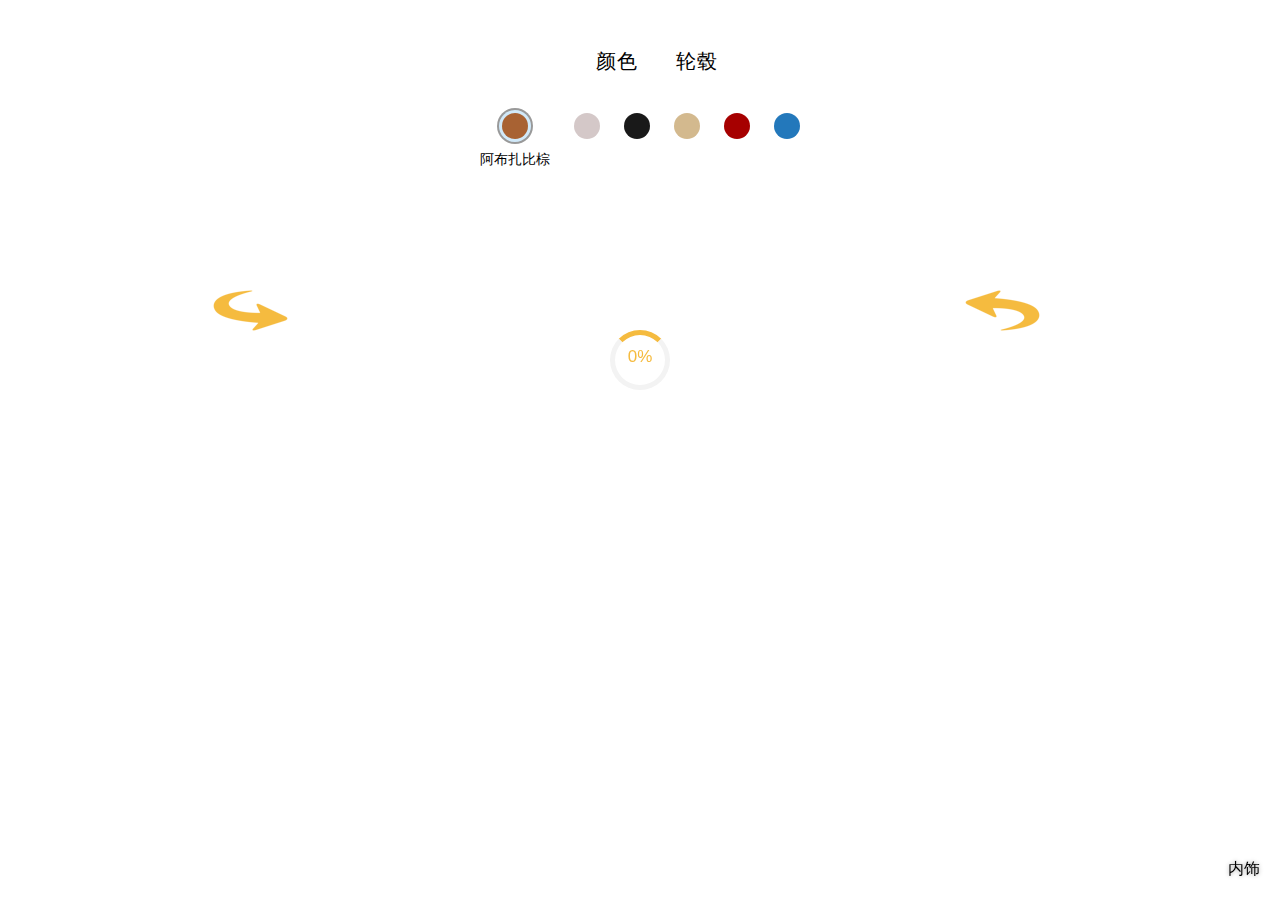
==== commit e8865432: "调整UI" ====
--- a/index.html
+++ b/index.html
@@ -10,7 +10,7 @@
   <meta http-equiv="cache-control" content="no-cache"/>
   <title>手机首页</title>
   <link rel="stylesheet" href="./css/reset.css">
-  <link rel="stylesheet" href="./css/mobile_style.css">
+  <link rel="stylesheet" href="./css/mobile_style_004.css">
   <script>
     var w = window,
             d = document,
@@ -38,18 +38,12 @@
       <span class="menu_item" id="menu_hubcaps">轮毂</span>
     </div>
     <div class="color_blocks">
-      <div class="color_text_wrap"><span class="color_item color_active white" data-color="white"></span>
-        <p class="text_for_color">喀纳斯白</p></div>
-      <div class="color_text_wrap"><span class="color_item black" data-color="black"></span>
-        <p class="text_for_color"></p></div>
-      <div class="color_text_wrap"><span class="color_item red" data-color="red"></span>
-        <p class="text_for_color"></p></div>
-      <div class="color_text_wrap"><span class="color_item crystal" data-color="crystal"></span>
-        <p class="text_for_color"></p></div>
-      <div class="color_text_wrap"><span class="color_item brown" data-color="brown"></span>
-        <p class="text_for_color"></p></div>
-      <div class="color_text_wrap"><span class="color_item blue" data-color="blue"></span>
-        <p class="text_for_color"></p></div>
+      <div class="color_text_wrap"><span class="color_item color_active brown" data-color="brown"></span><p class="text_for_color">阿布扎比棕</p></div>
+      <div class="color_text_wrap"><span class="color_item white" data-color="white"></span><p class="text_for_color"></p></div>
+      <div class="color_text_wrap"><span class="color_item black" data-color="black"></span><p class="text_for_color"></p></div>
+      <div class="color_text_wrap"><span class="color_item crystal" data-color="crystal"></span><p class="text_for_color"></p></div>
+      <div class="color_text_wrap"><span class="color_item red" data-color="red"></span><p class="text_for_color"></p></div>
+      <div class="color_text_wrap"><span class="color_item blue" data-color="blue"></span><p class="text_for_color"></p></div>
     </div>
     <div class="hubcaps">
       <span class="hubcap_item wheel_active" data-wheel="limited"><img src="./images/hubcap-1.png" alt=""><p class="hubcap_text">Summit</p></span>
@@ -73,11 +67,11 @@
       </div>
       <div class="i_color_blocks">
         <div class="i_color_text_wrap"><span class="i_color_item i_color_active brown" data-color="brown"></span>
-          <p class="text_for_color">棕色</p></div>
+          <p class="text_for_color">阿布扎比棕</p></div>
         <div class="i_color_text_wrap"><span class="i_color_item white" data-color="white"></span>
-          <p class="text_for_color">白色</p></div>
+          <p class="text_for_color">喀纳斯白</p></div>
         <div class="i_color_text_wrap"><span class="i_color_item black" data-color="black"></span>
-          <p class="text_for_color">黑色</p></div>
+          <p class="text_for_color">北极黑</p></div>
       </div>
       <div class="angle">
         <div class="angle_wrap angle_active">
@@ -126,13 +120,13 @@
   })
 
   var car = function Car() {
-    this.color = 'white';    // 颜色
+    this.color = 'brown';    // 颜色
     this.wheel = 'limited';   // 轮毂
     this.height = 550; // 初始高度
     this.colorText = {
       white: '喀纳斯白',
       red: '波尔多红',
-      crystal: '水晶色',
+      crystal: '西西里灰',
       brown: '阿布扎比棕',
       blue: '斐济蓝',
       black: '北极黑'
--- a/css/mobile_style_004.css
+++ b/css/mobile_style_004.css
@@ -0,0 +1,459 @@
+
+.mobile .logo {
+  height: 42px;
+  background: #191919;
+  color: #fff;
+  font-size: 30px;
+  padding-left: 10px;
+  font-family: DINBold;
+}
+
+
+.mobile {
+  position: relative;
+}
+
+.mobile .car_con {
+  position: relative;
+  margin-top: -80px;
+}
+
+.mobile .car_img {
+  position: absolute!important;
+  top: 0;
+  width: 100%;
+  z-index: 2;
+}
+
+.mobile .place_img {
+  visibility: hidden;
+  width: 100%;
+}
+
+
+.mobile .rotate {
+  position: absolute;
+  top: 335px;
+  width: 39px;
+}
+
+.mobile .ro_left {
+  left: 15px;
+  transform: rotate(180deg);
+}
+
+.mobile .ro_right {
+  right: 15px;
+}
+
+/*.mobile .jump {*/
+/*position: absolute;*/
+/*right: 30px;*/
+/*top: 30px;*/
+/*background: #e6e6e6;*/
+/*border-radius: 3px;*/
+/*padding: 8px 22px;*/
+/*cursor: pointer;*/
+/*}*/
+
+.mobile .butt_group {
+  text-align: center;
+  position: absolute;
+  z-index: 3;
+  top: 420px;
+  width: 100%;
+}
+
+.mobile .car_color {
+  font-size: 24px;
+  color: #000000;
+  text-align: center;
+  line-height: 30px;
+}
+
+.mobile .color_blocks {
+  font-size: 0;
+}
+
+.mobile .color_blocks .color_item{
+  display: inline-block;
+  border-radius: 50%;
+  width: 26px;
+  height: 26px;
+  transition: all .3s ease;
+  margin-top: 18px;
+  cursor: pointer;
+}
+
+.mobile .color_blocks .color_text_wrap:first-child {
+  margin-left: 0;
+}
+
+.mobile .color_blocks .color_active {
+  box-shadow: 0 0 0 3px #d1e9f9,
+  0 0 0 5px #999999;
+  /*transform: scale(1.4);*/
+}
+
+.mobile .color_blocks .color_text_wrap .text_for_color {
+  font-size: 14px;
+  margin-top: 12px;
+  visibility: hidden;
+  font-family: hanyimiddle;
+}
+
+.mobile .color_blocks .color_active + p {
+  visibility: visible!important;
+}
+
+.mobile .menu .menu_item {
+  position: relative;
+  font-size: 16px;
+  letter-spacing: 1px;
+  margin-left: 17px;
+  cursor: pointer;
+  font-family: hanyimiddle;
+}
+
+.mobile .menu .menu_active:after {
+  content: " ";
+  background: url("../images/triangle.png") no-repeat center;
+  background-size: 33px 5px;
+  position: absolute;
+  bottom: -10px;
+  width: 36px;
+  height: 5px;
+  left: -2px;
+}
+
+.mobile .color_blocks .color_text_wrap {
+  display: inline-block;
+  margin-left: 8px;
+  vertical-align: text-top;
+}
+
+/*.mobile .color_blocks .color_active:after {*/
+/*content: attr(data-content) '白色';*/
+/*display: block;*/
+/*}*/
+
+.mobile .hubcaps {
+  margin-top: 30px;
+  font-size: 16px;
+  color: #000000;
+}
+
+.mobile .hubcaps .hubcap_item {
+  /*background: #e6e6e6;*/
+  /*border-radius: 3px;*/
+  /*padding: 5px 23px;*/
+  transition: background .3s ease;
+  /*margin-left: 33px;*/
+  display: inline-block;
+  vertical-align: text-top;
+  width: 60px;
+}
+
+.mobile .hubcaps .hubcap_item:first-child {
+  margin-left: 0;
+}
+
+.mobile .hubcaps .hubcap_item img {
+  border-radius: 50%;
+  border: 2px solid #fff;
+
+}
+
+.mobile .hubcaps .hubcap_text{
+  font-family: DINMedium;
+  text-shadow: 0 0 4px rgba(0,0,0,0.40);
+  font-size: 14px;
+}
+
+.mobile .hubcaps .wheel_active img{
+  box-shadow: 0 0 0 2px #fff, 0 0 0 4px #F5BB3F;
+}
+
+#vr_show {
+  width: 100%;
+  height: 100%;
+}
+
+.inner {
+  display: none;
+}
+
+.mobile .hubcaps {
+  display: none;
+}
+
+.mobile .color_blocks{
+  padding-top: 20px;
+}
+
+.mobile .out_foot_right {
+  display: inline-block;
+  position: fixed;
+  bottom: 10px;
+  right: 10px;
+  text-align: center;
+}
+
+.mobile .out_foot_right .jump {
+  width: 42px;
+}
+
+.mobile .out_foot_right .steering_text {
+  font-family: hanyimiddle;
+  font-size: 12px;
+  text-shadow: 0 0 4px rgba(0,0,0,0.40);
+}
+
+.inner .i_footer {
+  position: fixed;
+  bottom: 0;
+  height: 156px;
+  width: 100%;
+  /*background: rgba(255,255,255, 0.38);*/
+  text-align: center;
+  padding-top: 35px;
+}
+
+.inner .footer_right {
+  position: fixed;
+  bottom: 10px;
+  right: 10px;
+  text-align: center;
+}
+
+.inner .footer_right .go_to_out {
+  width: 42px;
+  height: 42px;
+}
+
+.inner .footer_right p {
+  font-family: hanyimiddle;
+  font-size: 12px;
+  line-height: 22px;
+  text-shadow: 0 0 4px rgba(0,0,0,0.40);
+}
+
+.inner .i_menu .i_menu_item {
+  position: relative;
+  font-size: 16px;
+  letter-spacing: 1px;
+  margin-left: 9px;
+  cursor: pointer;
+  font-family: hanyimiddle;
+}
+
+.inner .i_menu .i_menu_item.i_menu_active:after {
+  content: " ";
+  background: url(../images/triangle.png) no-repeat center;
+  background-size: 33px 5px;
+  position: absolute;
+  bottom: -10px;
+  width: 36px;
+  height: 5px;
+  left: -2px;
+}
+
+.inner .i_color_blocks,
+.inner .angle {
+  margin-top: 14px;
+  font-size: 12px;
+}
+
+.inner .i_color_blocks .i_color_text_wrap {
+  display: inline-block;
+  margin-left: 12px;
+  vertical-align: text-top;
+}
+
+.inner .i_color_blocks .i_color_text_wrap .i_color_item {
+  display: inline-block;
+  width: 26px;
+  height: 26px;
+  transition: all .3s ease;
+  margin-top: 18px;
+  cursor: pointer;
+  background-image: linear-gradient(209deg, #AC6645 14%, #000000 100%);
+  border-radius: 50%;
+}
+
+.inner .i_color_blocks .i_color_text_wrap:nth-of-type(2) .i_color_item {
+  background-image: linear-gradient(-155deg, #ACACAC 0%, #000000 100%);
+}
+
+.inner .i_color_blocks .i_color_text_wrap:nth-of-type(3) .i_color_item{
+  background:#000;
+}
+
+.inner .i_color_blocks  .i_color_text_wrap  .i_color_item.i_color_active {
+  box-shadow: 0 0 0 3px #999999, 0 0 0 5px #AC6645;
+}
+
+.inner .angle {
+  display: none;
+}
+
+.inner .angle .angle_wrap{
+  display: inline-block;
+  text-align: center;
+}
+
+.inner .angle .angle_wrap .row_block {
+  width: 40px;
+  height: 3px;
+  background: #2A2A2A;
+  border-radius: 2px;
+  margin-top: 10px;
+}
+
+.inner .angle .angle_wrap.angle_active .row_block.row-active {
+  background: #F5BB3F;
+}
+
+.inner .angle .angle_wrap .three_row {
+  display: inline-block;
+}
+
+.inner .angle .three_row {
+  text-align: center;
+}
+
+.inner .angle .three_row div {
+  margin-top: -10px;
+}
+
+.inner .i_color_blocks .i_color_item + p {
+  margin-top: 12px;
+  visibility: hidden;
+}
+
+.inner .i_color_blocks .i_color_item.i_color_active + p {
+  visibility: visible;
+}
+
+.inner .angle_wrap p {
+  visibility: hidden;
+  margin-top: 10px;
+  font-family: hanyimiddle;
+
+}
+
+.inner .angle_wrap.angle_active p {
+  visibility: visible;
+}
+
+.inner .angle_wrap:first-child.angle_active .three_row .row_block:first-child {
+  background: #F5BB3F;
+}
+
+.inner .angle_wrap:nth-of-type(2).angle_active .three_row .row_block:nth-of-type(2) {
+  background: #F5BB3F;
+}
+
+.inner .angle_wrap:nth-of-type(3).angle_active .three_row .row_block:nth-of-type(3) {
+  background: #F5BB3F;
+}
+
+.logo_text {
+  position: fixed;
+  top: 10px;
+  left: 20px;
+  font-size: 30px;
+  font-weight: bold;
+  color: #7e7870;
+}
+
+.box_fix {
+  position: fixed;
+  left: 0;
+  right: 0;
+  top: 0;
+  bottom: 0;
+  margin: auto;
+  background: transparent;
+  z-index: 8;
+  /*display: none;*/
+}
+
+.boxLoading {
+  border: 5px solid #f3f3f3;
+  border-radius: 50%;
+  border-top: 5px solid #F5BB3F;
+  width: 50px;
+  height: 50px;
+  -webkit-animation: spin 2s linear infinite; /* Safari */
+  animation: spin 2s linear infinite;
+  position: absolute;
+}
+
+.box {
+  width: 60px;
+  height: 60px;
+  position: fixed;
+  top: 40%;
+  right: 0;
+  left: 0;
+  bottom: 0;
+  margin: 0 auto;
+  margin-top: -30px;
+  text-align: center;
+}
+
+.box p {
+  color: #F5BB3F;
+  font-size: 17px;
+  margin-top: 17px;
+}
+
+/* Safari */
+@-webkit-keyframes spin {
+  0% {
+    -webkit-transform: rotate(0deg);
+  }
+
+  100% {
+    -webkit-transform: rotate(360deg);
+  }
+}
+
+@keyframes spin {
+  0% {
+    transform: rotate(0deg);
+  }
+
+  100% {
+    transform: rotate(360deg);
+  }
+}
+
+@font-face {
+  font-family: 'hanyibig';
+  src:url('../fonts/HANYI-BIG.TTF') format('truetype');
+  font-weight: normal;
+  font-style: normal;
+}
+
+@font-face {
+  font-family: 'hanyimiddle';
+  src:url('../fonts/HANYI-MEDIUM.TTF') format('truetype');
+  font-weight: normal;
+  font-style: normal;
+}
+
+@font-face {
+  font-family: 'DINBold';
+  src:url('../fonts/DIN-BOLD.OTF');
+  font-weight: normal;
+  font-style: normal;
+}
+
+@font-face {
+  font-family: 'DINMedium';
+  src:url('../fonts/DIN-MEDIUM.OTF');
+  font-weight: normal;
+  font-style: normal;
+}
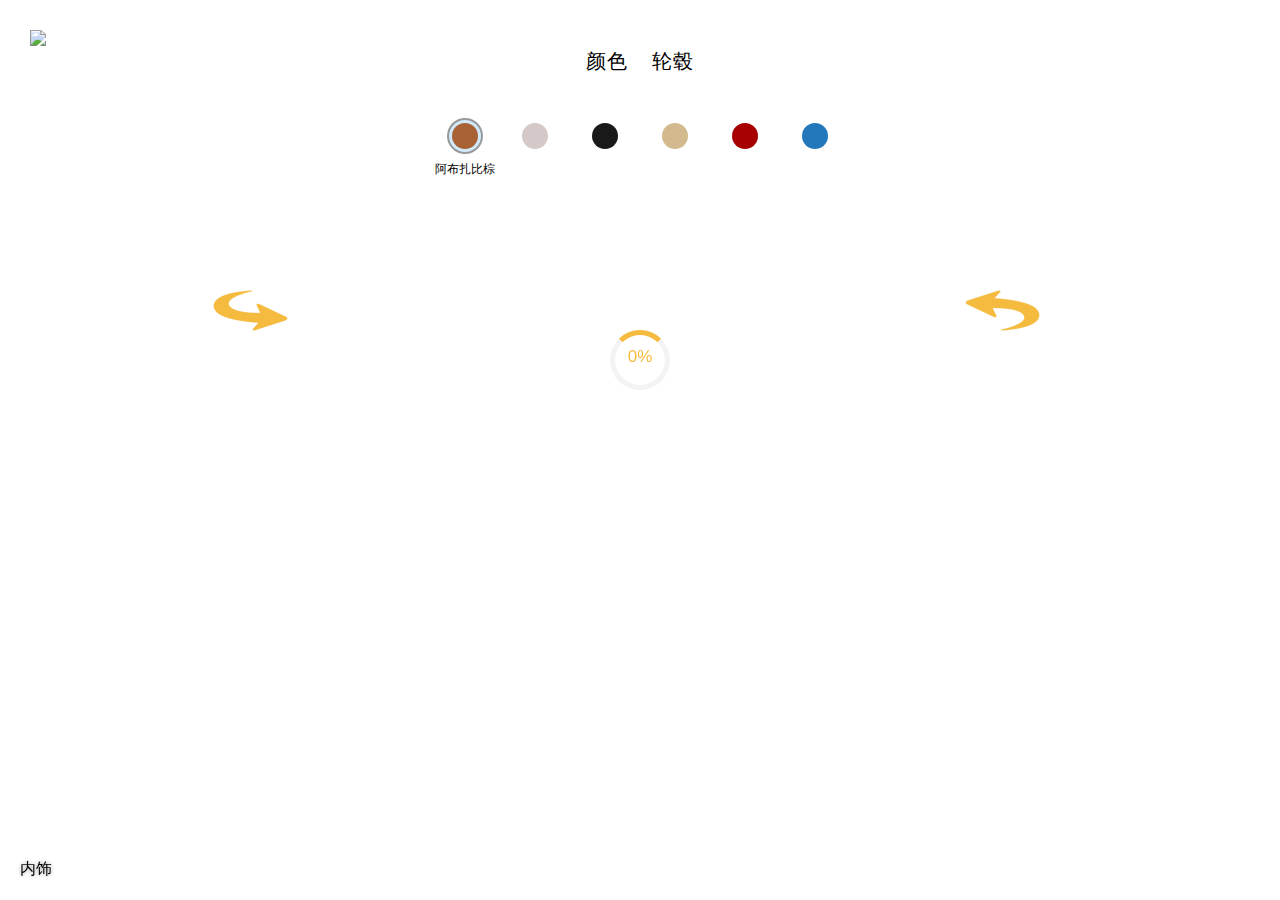
==== commit d969b663: "第一版上线" ====
--- a/index.html
+++ b/index.html
@@ -10,7 +10,7 @@
   <meta http-equiv="cache-control" content="no-cache"/>
   <title>手机首页</title>
   <link rel="stylesheet" href="./css/reset.css">
-  <link rel="stylesheet" href="./css/mobile_style_004.css">
+  <link rel="stylesheet" href="./css/mobile_style_016.css">
   <script>
     var w = window,
             d = document,
@@ -23,12 +23,12 @@
   </script>
 </head>
 <body>
+<img class="logo" src="./images/logo.png" />
 <div class="wrap mobile">
-  <div class="logo">Jeep</div>
   <div class="car_con">
     <img src="./images/go-into.png" alt="" class="rotate ro_left">
     <img src="./images/640_1008/K8_360_comp_lm_white_limited_640_1008_v008/K8_360_comp_lm_white_limited_640_1008_v008.0000.png"
-         alt="" class="place_img">
+         alt="" id="place" class="place_img">
     <div class="car_img" id="car360"></div>
     <img src="./images/go-into.png" alt="" class="rotate ro_right">
   </div>
@@ -46,7 +46,7 @@
       <div class="color_text_wrap"><span class="color_item blue" data-color="blue"></span><p class="text_for_color"></p></div>
     </div>
     <div class="hubcaps">
-      <span class="hubcap_item wheel_active" data-wheel="limited"><img src="./images/hubcap-1.png" alt=""><p class="hubcap_text">Summit</p></span>
+      <span class="hubcap_item wheel_active" data-wheel="limited"><img src="./images/hubcap-1.png" alt=""><p class="hubcap_text">limited</p></span>
       <span class="hubcap_item" data-wheel="overland"><img src="./images/hubcap-2.png" alt=""><p class="hubcap_text"></p></span>
       <span class="hubcap_item" data-wheel="summit"><img src="./images/hubcap-3.png" alt=""><p class="hubcap_text"></p></span>
     </div>
@@ -67,11 +67,11 @@
       </div>
       <div class="i_color_blocks">
         <div class="i_color_text_wrap"><span class="i_color_item i_color_active brown" data-color="brown"></span>
-          <p class="text_for_color">阿布扎比棕</p></div>
+          <p class="i_text_color">雅丹棕</p></div>
         <div class="i_color_text_wrap"><span class="i_color_item white" data-color="white"></span>
-          <p class="text_for_color">喀纳斯白</p></div>
+          <p class="i_text_color">帕米尔灰</p></div>
         <div class="i_color_text_wrap"><span class="i_color_item black" data-color="black"></span>
-          <p class="text_for_color">北极黑</p></div>
+          <p class="i_text_color">石林黑</p></div>
       </div>
       <div class="angle">
         <div class="angle_wrap angle_active">
@@ -105,6 +105,7 @@
       <p>外观</p>
     </div>
   </div>
+  <div class="popup"></div>
 </div>
 <script src="https://cdn.bootcss.com/jquery/3.3.0/jquery.min.js"></script>
 <script src="https://cdn.bootcss.com/spritespin/3.4.3/spritespin.min.js"></script>
@@ -114,10 +115,23 @@
   var innerCar;
 
   $(document).ready(function () {
+    var place = document.getElementById('place');
+    console.log(33);
+    if (place.complete) {
+      init()
+    } else {
+      place.addEventListener('load', init);
+      place.addEventListener('error', function() {
+        alert('出错了，请刷新重试！')
+      })
+    }
+  })
+
+  function init() {
     var carObj = new car();
     carObj.listeners();
     carObj.load360();
-  })
+  }
 
   var car = function Car() {
     this.color = 'brown';    // 颜色
@@ -139,6 +153,8 @@
       black: '#191919',
       blue: '#2378BB'
     };
+    this.frame = 4;
+
   };
 
   // 监听按钮点击
@@ -206,6 +222,7 @@
   };
 
   car.prototype.load360 = function load360() {
+    var vm = this;
     var width = $('.place_img').width();
     var height = $('.place_img').height();
     var $boxfix = $('.box_fix');
@@ -222,6 +239,7 @@
       sense: -1,
       source: frames,
       animate: false,
+      frame: vm.frame,
       onInit: function () {
         $boxfix.show();
         loadIndex = 0;
@@ -241,6 +259,9 @@
         $boxfix.find('p').html("0%");
         //$('.loading_wrap').hide();
       },
+      onDraw: function (t, p) {
+        vm.frame = p.frame;
+      }
     });
   }
 
@@ -289,10 +310,12 @@
     // 颜色切换监听
     $iColorItem.on('click', function (e) {
       e.stopPropagation();
+      $('.popup').show();
       var $me = $(this);
       $iColorItem.removeClass('i_color_active');
       $me.addClass('i_color_active');
       var color = $me.data('color');
+      vm.color = color;
       $iColorItem.css('box-shadow', 'none');
       $me.css('box-shadow', '0 0 0 3px #999999, 0 0 0 5px' + vm.colorValue[color]);
       vm.loadVR(vm.row, color);
@@ -302,9 +325,11 @@
     $angleWrap.on('click', function (e) {
       e.stopPropagation();
       var $me = $(this);
+      $('.popup').show();
       $angleWrap.removeClass('angle_active');
       $me.addClass('angle_active');
       var row = $me.find('p').data('row');
+      vm.row = row;
       vm.loadVR(row, vm.color);
     })
   };
@@ -355,8 +380,12 @@
         long: - Math.PI / 2,
         lat: 0
       },
-      loading_msg: ''
-    });
+      loading_msg: '',
+      onready: function() {
+        $('.popup').hide();
+      }
+    });
+
   }
 
   // 外观内饰切换
--- a/css/mobile_style_016.css
+++ b/css/mobile_style_016.css
@@ -0,0 +1,502 @@
+
+.logo {
+  width: 150px;
+  position: fixed;
+  top: 15px;
+  left: 15px;
+  z-index: 9;
+}
+
+
+.mobile {
+  position: relative;
+}
+
+.mobile .car_con {
+  position: relative;
+  margin-top: -80px;
+}
+
+.mobile .car_img {
+  position: absolute!important;
+  top: 0;
+  width: 100%;
+  z-index: 2;
+}
+
+.mobile .place_img {
+  visibility: hidden;
+  width: 100%;
+}
+
+.mobile #place {
+  visibility: hidden;
+  width: 100%;
+}
+
+
+.mobile .rotate {
+  position: absolute;
+  top: 335px;
+  width: 39px;
+}
+
+.mobile .ro_left {
+  left: 15px;
+  transform: rotate(180deg);
+}
+
+.mobile .ro_right {
+  right: 15px;
+}
+
+/*.mobile .jump {*/
+/*position: absolute;*/
+/*right: 30px;*/
+/*top: 30px;*/
+/*background: #e6e6e6;*/
+/*border-radius: 3px;*/
+/*padding: 8px 22px;*/
+/*cursor: pointer;*/
+/*}*/
+
+.mobile .butt_group {
+  text-align: center;
+  position: absolute;
+  z-index: 3;
+  top: 460px;
+  width: 100%;
+}
+
+.mobile .car_color {
+  font-size: 24px;
+  color: #000000;
+  text-align: center;
+  line-height: 30px;
+}
+
+.mobile .color_blocks {
+  font-size: 0;
+}
+
+.mobile .color_blocks .color_item{
+  display: inline-block;
+  border-radius: 50%;
+  width: 26px;
+  height: 26px;
+  transition: all .3s ease;
+  margin-top: 18px;
+  cursor: pointer;
+}
+
+.mobile .color_blocks .color_text_wrap:first-child {
+  margin-left: 0;
+}
+
+.mobile .color_blocks .color_active {
+  box-shadow: 0 0 0 3px #d1e9f9,
+  0 0 0 5px #999999;
+  /*transform: scale(1.4);*/
+}
+
+.mobile .color_blocks .color_text_wrap .text_for_color,
+.mobile .color_blocks .color_text_wrap .i_text_color{
+  font-size: 12px;
+  margin-top: 12px;
+  visibility: hidden;
+  font-family: hanyimiddle;
+  position: absolute;
+  transform: translate(-31%);
+}
+
+.mobile .color_blocks .color_active + p {
+  visibility: visible!important;
+}
+
+.mobile .menu .menu_item {
+  position: relative;
+  font-size: 16px;
+  letter-spacing: 1px;
+  cursor: pointer;
+  font-family: hanyimiddle;
+}
+
+.mobile .menu .menu_active:after {
+  content: " ";
+  background: url("../images/triangle.png") no-repeat center;
+  background-size: 33px 5px;
+  position: absolute;
+  bottom: -10px;
+  width: 36px;
+  height: 5px;
+  left: -2px;
+}
+
+.mobile .color_blocks .color_text_wrap {
+  display: inline-block;
+  margin-left: 8px;
+  vertical-align: text-top;
+}
+
+/*.mobile .color_blocks .color_active:after {*/
+/*content: attr(data-content) '白色';*/
+/*display: block;*/
+/*}*/
+
+.mobile .hubcaps {
+  margin-top: 30px;
+  font-size: 16px;
+  color: #000000;
+}
+
+.mobile .hubcaps .hubcap_item {
+  /*background: #e6e6e6;*/
+  /*border-radius: 3px;*/
+  /*padding: 5px 23px;*/
+  transition: background .3s ease;
+  /*margin-left: 33px;*/
+  display: inline-block;
+  vertical-align: text-top;
+  width: 60px;
+}
+
+.mobile .hubcaps .hubcap_item:first-child {
+  margin-left: 0;
+}
+
+.mobile .hubcaps .hubcap_item img {
+  border-radius: 50%;
+  border: 2px solid #fff;
+
+}
+
+.mobile .hubcaps .hubcap_text{
+  font-family: DINMedium;
+  text-shadow: 0 0 4px rgba(0,0,0,0.40);
+  font-size: 14px;
+}
+
+.mobile .hubcaps .wheel_active img{
+  box-shadow: 0 0 0 2px #fff, 0 0 0 4px #F5BB3F;
+}
+
+#vr_show {
+  width: 100%;
+  height: 100%;
+}
+
+.inner {
+  display: none;
+}
+
+.mobile .hubcaps {
+  display: none;
+}
+
+.mobile .color_blocks{
+  padding-top: 20px;
+}
+
+.mobile .out_foot_right {
+  display: inline-block;
+  position: fixed;
+  bottom: 10px;
+  left: 10px;
+  text-align: center;
+}
+
+.mobile .out_foot_right .jump {
+  width: 42px;
+  cursor: pointer;
+}
+
+.mobile .out_foot_right .steering_text {
+  font-family: hanyimiddle;
+  font-size: 12px;
+  text-shadow: 0 0 4px rgba(0,0,0,0.40);
+}
+
+.inner .i_footer {
+  position: fixed;
+  bottom: 0;
+  height: 122px;
+  width: 100%;
+  /* background: rgba(255,255,255, 0.38); */
+  text-align: center;
+  padding-top: 10px;
+  background-image: linear-gradient(90deg, rgba(0,0,0,0.00) 15%, rgba(255,255,255, .3) 50%, rgba(0,0,0,0.00) 85%);
+}
+
+.inner .footer_right {
+  position: fixed;
+  bottom: 10px;
+  left: 10px;
+  text-align: center;
+}
+
+.inner .footer_right .go_to_out {
+  width: 42px;
+  height: 42px;
+  cursor: pointer;
+}
+
+.inner .footer_right p {
+  font-family: hanyimiddle;
+  font-size: 12px;
+  line-height: 22px;
+  text-shadow: 0 0 4px rgba(0,0,0,0.40);
+}
+
+.inner .i_menu .i_menu_item {
+  position: relative;
+  font-size: 16px;
+  letter-spacing: 1px;
+  margin-left: 9px;
+  cursor: pointer;
+  font-family: hanyimiddle;
+}
+
+.inner .i_menu .i_menu_item.i_menu_active:after {
+  content: " ";
+  background: url(../images/triangle.png) no-repeat center;
+  background-size: 33px 5px;
+  position: absolute;
+  bottom: -10px;
+  width: 36px;
+  height: 5px;
+  left: -2px;
+}
+
+.inner .i_color_blocks,
+.inner .angle {
+  margin-top: 14px;
+  font-size: 12px;
+}
+
+.inner .i_color_blocks .i_color_text_wrap {
+  display: inline-block;
+  vertical-align: text-top;
+  width: 60px;
+}
+
+.inner .i_color_blocks .i_color_text_wrap .i_color_item {
+  display: inline-block;
+  width: 26px;
+  height: 26px;
+  transition: all .3s ease;
+  margin-top: 18px;
+  cursor: pointer;
+  background-image: linear-gradient(209deg, #AC6645 14%, #000000 100%);
+  border-radius: 50%;
+}
+
+.inner .i_color_blocks .i_color_text_wrap:nth-of-type(2) .i_color_item {
+  background-image: linear-gradient(-155deg, #ACACAC 0%, #000000 100%);
+}
+
+.inner .i_color_blocks .i_color_text_wrap:nth-of-type(3) .i_color_item{
+  background:#000;
+}
+
+.inner .i_color_blocks  .i_color_text_wrap  .i_color_item.i_color_active {
+  box-shadow: 0 0 0 3px #999999, 0 0 0 5px #AC6645;
+}
+
+.inner .angle {
+  display: none;
+}
+
+.inner .angle .angle_wrap{
+  display: inline-block;
+  text-align: center;
+}
+
+.inner .angle .angle_wrap .row_block {
+  width: 40px;
+  height: 3px;
+  background: #2A2A2A;
+  border-radius: 2px;
+  margin-top: 10px;
+}
+
+.inner .angle .angle_wrap.angle_active .row_block.row-active {
+  background: #F5BB3F;
+}
+
+.inner .angle .angle_wrap .three_row {
+  display: inline-block;
+}
+
+.inner .angle .three_row {
+  text-align: center;
+}
+
+.inner .angle .three_row div {
+  margin-top: -10px;
+}
+
+.inner .i_color_blocks .i_color_item + p {
+  margin-top: 12px;
+  visibility: hidden;
+  font-size: 12px;
+}
+
+.inner .i_color_blocks .i_color_item.i_color_active + p {
+  visibility: visible;
+}
+
+.inner .angle_wrap p {
+  visibility: hidden;
+  margin-top: 10px;
+  font-family: hanyimiddle;
+
+}
+
+.inner .angle_wrap.angle_active p {
+  visibility: visible;
+}
+
+.inner .angle_wrap:first-child.angle_active .three_row .row_block:first-child {
+  background: #F5BB3F;
+}
+
+.inner .angle_wrap:nth-of-type(2).angle_active .three_row .row_block:nth-of-type(2) {
+  background: #F5BB3F;
+}
+
+.inner .angle_wrap:nth-of-type(3).angle_active .three_row .row_block:nth-of-type(3) {
+  background: #F5BB3F;
+}
+
+.logo_text {
+  position: fixed;
+  top: 10px;
+  left: 20px;
+  font-size: 30px;
+  font-weight: bold;
+  color: #7e7870;
+}
+
+.box_fix {
+  position: fixed;
+  left: 0;
+  right: 0;
+  top: 0;
+  bottom: 0;
+  margin: auto;
+  background: transparent;
+  z-index: 8;
+  /*display: none;*/
+}
+
+.boxLoading {
+  border: 5px solid #f3f3f3;
+  border-radius: 50%;
+  border-top: 5px solid #F5BB3F;
+  width: 50px;
+  height: 50px;
+  -webkit-animation: spin 2s linear infinite; /* Safari */
+  animation: spin 2s linear infinite;
+  position: absolute;
+}
+
+.box {
+  width: 60px;
+  height: 60px;
+  position: fixed;
+  top: 40%;
+  right: 0;
+  left: 0;
+  bottom: 0;
+  margin: 0 auto;
+  margin-top: -30px;
+  text-align: center;
+}
+
+.box p {
+  color: #F5BB3F;
+  font-size: 17px;
+  margin-top: 17px;
+}
+
+/* Safari */
+@-webkit-keyframes spin {
+  0% {
+    -webkit-transform: rotate(0deg);
+  }
+
+  100% {
+    -webkit-transform: rotate(360deg);
+  }
+}
+
+@keyframes spin {
+  0% {
+    transform: rotate(0deg);
+  }
+
+  100% {
+    transform: rotate(360deg);
+  }
+}
+
+@font-face {
+  font-family: 'hanyibig';
+  src:url('../fonts/HANYI-BIG.TTF') format('truetype');
+  font-weight: normal;
+  font-style: normal;
+}
+
+@font-face {
+  font-family: 'hanyimiddle';
+  src:url('../fonts/HANYI-MEDIUM.TTF') format('truetype');
+  font-weight: normal;
+  font-style: normal;
+}
+
+@font-face {
+  font-family: 'DINBold';
+  src:url('../fonts/DIN-BOLD.OTF');
+  font-weight: normal;
+  font-style: normal;
+}
+
+@font-face {
+  font-family: 'DINMedium';
+  src:url('../fonts/DIN-MEDIUM.OTF');
+  font-weight: normal;
+  font-style: normal;
+}
+
+/*.inner .i_butts {*/
+  /*display: inline-block;*/
+  /*background: rgba(255, 255, 255, 0.38);*/
+  /*padding: 10px 20px;*/
+  /*width: 205px;*/
+  /*border-radius: 10px;*/
+/*}*/
+
+.inner .i_menu .i_menu_item:first-child {
+  margin-left: 3px;
+}
+
+.inner .i_menu .i_menu_item:last-child {
+  margin-left: 3px;
+}
+
+.mobile .menu .menu_item:first-child {
+  margin-right: 10px;
+}
+
+.mobile .menu .menu_item:last-child {
+  margin-left: 10px;
+}
+
+.popup {
+  position: fixed;
+  top:0;
+  bottom: 0;
+  left: 0;
+  right: 0;
+  background: transparent;
+}